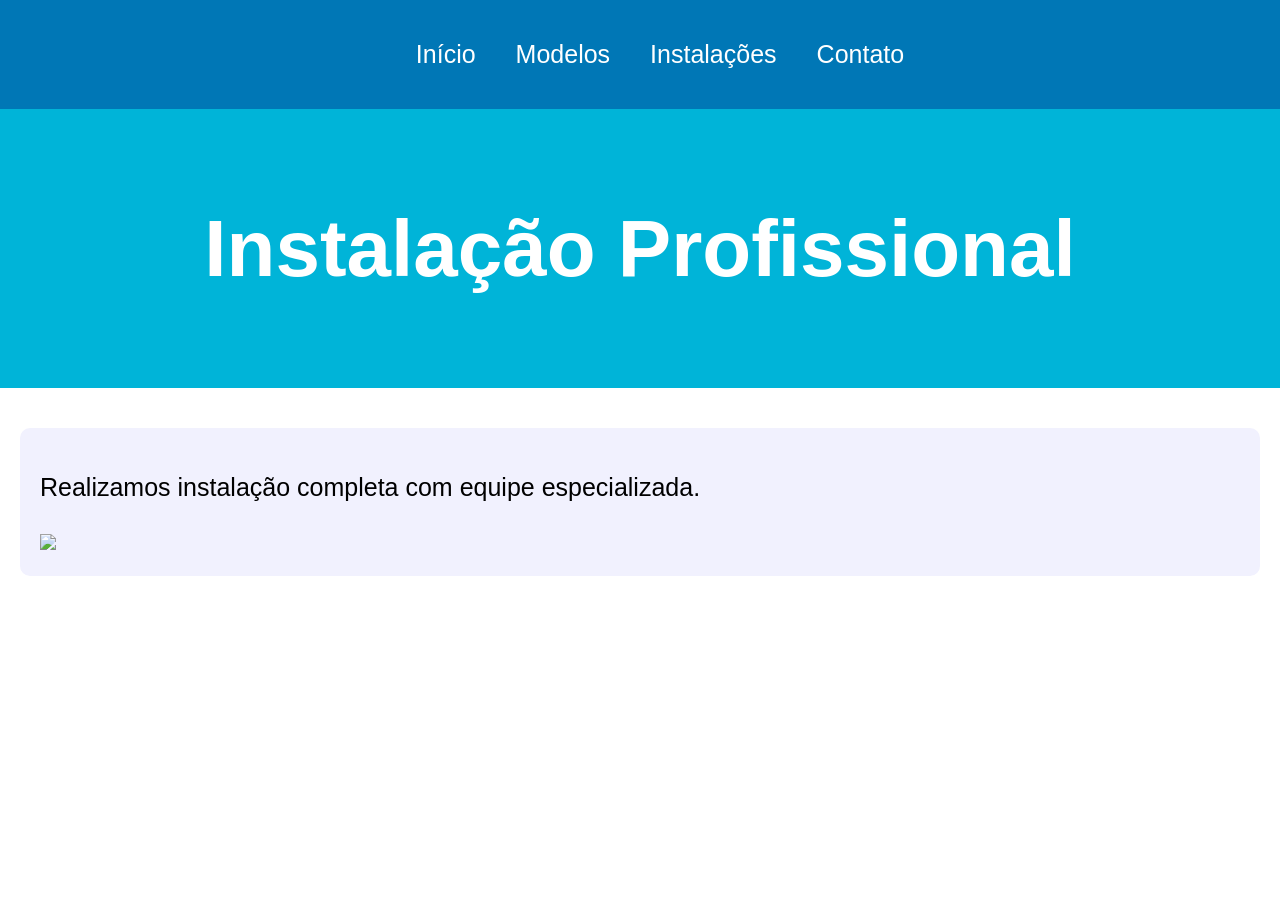
==== instalacoes.html @ 774a773b "commit" ====
<!DOCTYPE html>
<html lang="pt-BR">
<head>
<meta charset="UTF-8">
<title>Instalações</title>
<link rel="stylesheet" href="style.css">
</head>

<body>

<nav>
<ul>
<li><a href="index.html">Início</a></li>
<li><a href="modelos.html">Modelos</a></li>
<li><a href="instalacoes.html">Instalações</a></li>
<li><a href="contato.html">Contato</a></li>
</ul>
</nav>

<header>
<h1>Instalação Profissional</h1>
</header>

<div class="geral">

<div class="textos">
<p>Realizamos instalação completa com equipe especializada.</p>
<img src="img/piscina5.jpg">
</div>

</div>

</body>
</html>
---- style.css ----
body {
  margin: 0;
  font-family: Arial, sans-serif;
  background-color: white;
}


nav {
  background: #0077b6;
  padding: 40px;
}


nav ul {
  display: flex;
  justify-content: center;
  list-style: none;
  margin: 0;
  font-size: 25px;
}


nav ul li {
  margin: 0 20px;
}


nav ul li a {
  color: white;
  text-decoration: none;
}


header {
  background: #00b4d8;
  color: white;
  text-align: center;
  padding: 40px;
  font-size: 40px;
}


.geral {
  margin: auto;
  padding: 20px;
  font-size: 25px;
}


.textos {
  background:#f1f1fe;
  padding: 20px;
  margin: 20px 0;
  border-radius: 10px;
}


.imagem {
  width: 25%;
  border-radius: 100px;
  align-items: center;
  position: sticky;
}


.btn {
  display: inline-block;
  background: #0077b6;
  color: white;
  padding: 10px 20px;
  text-decoration: none;
  border-radius: 5px;
}
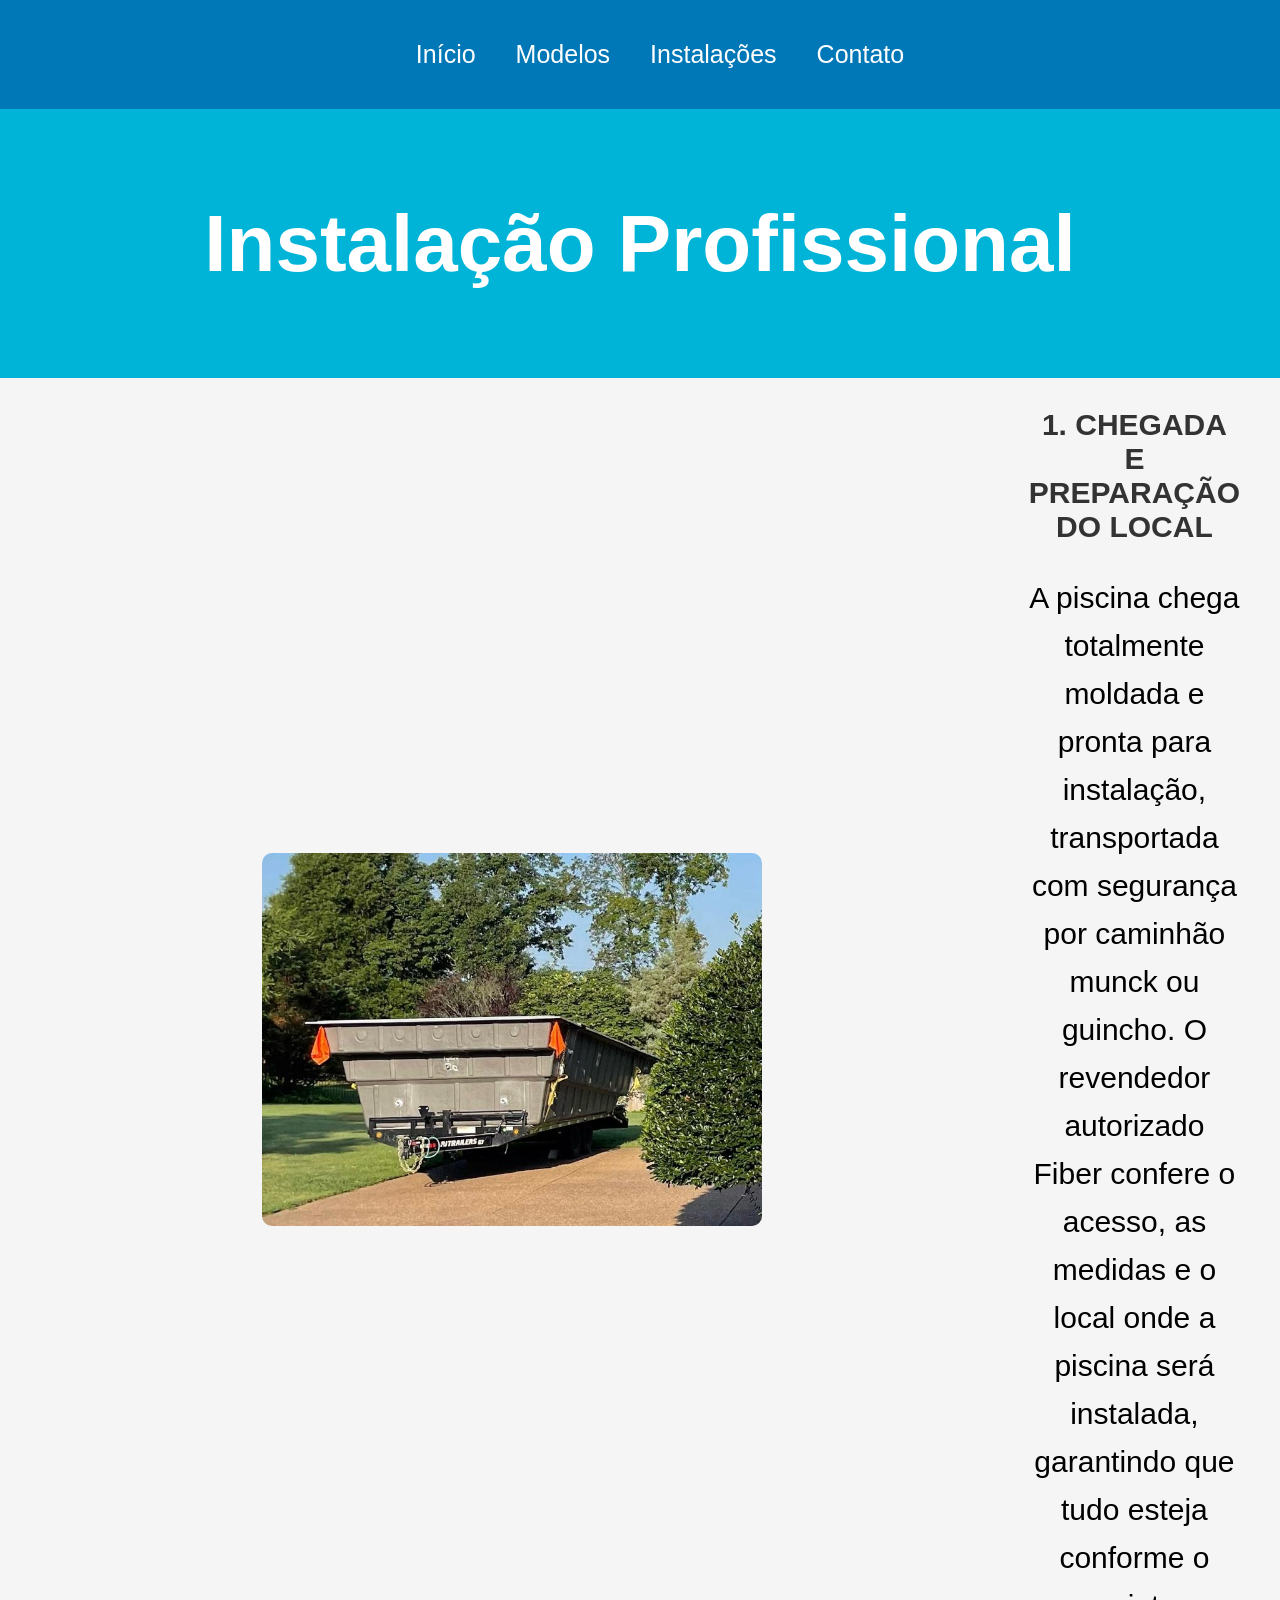
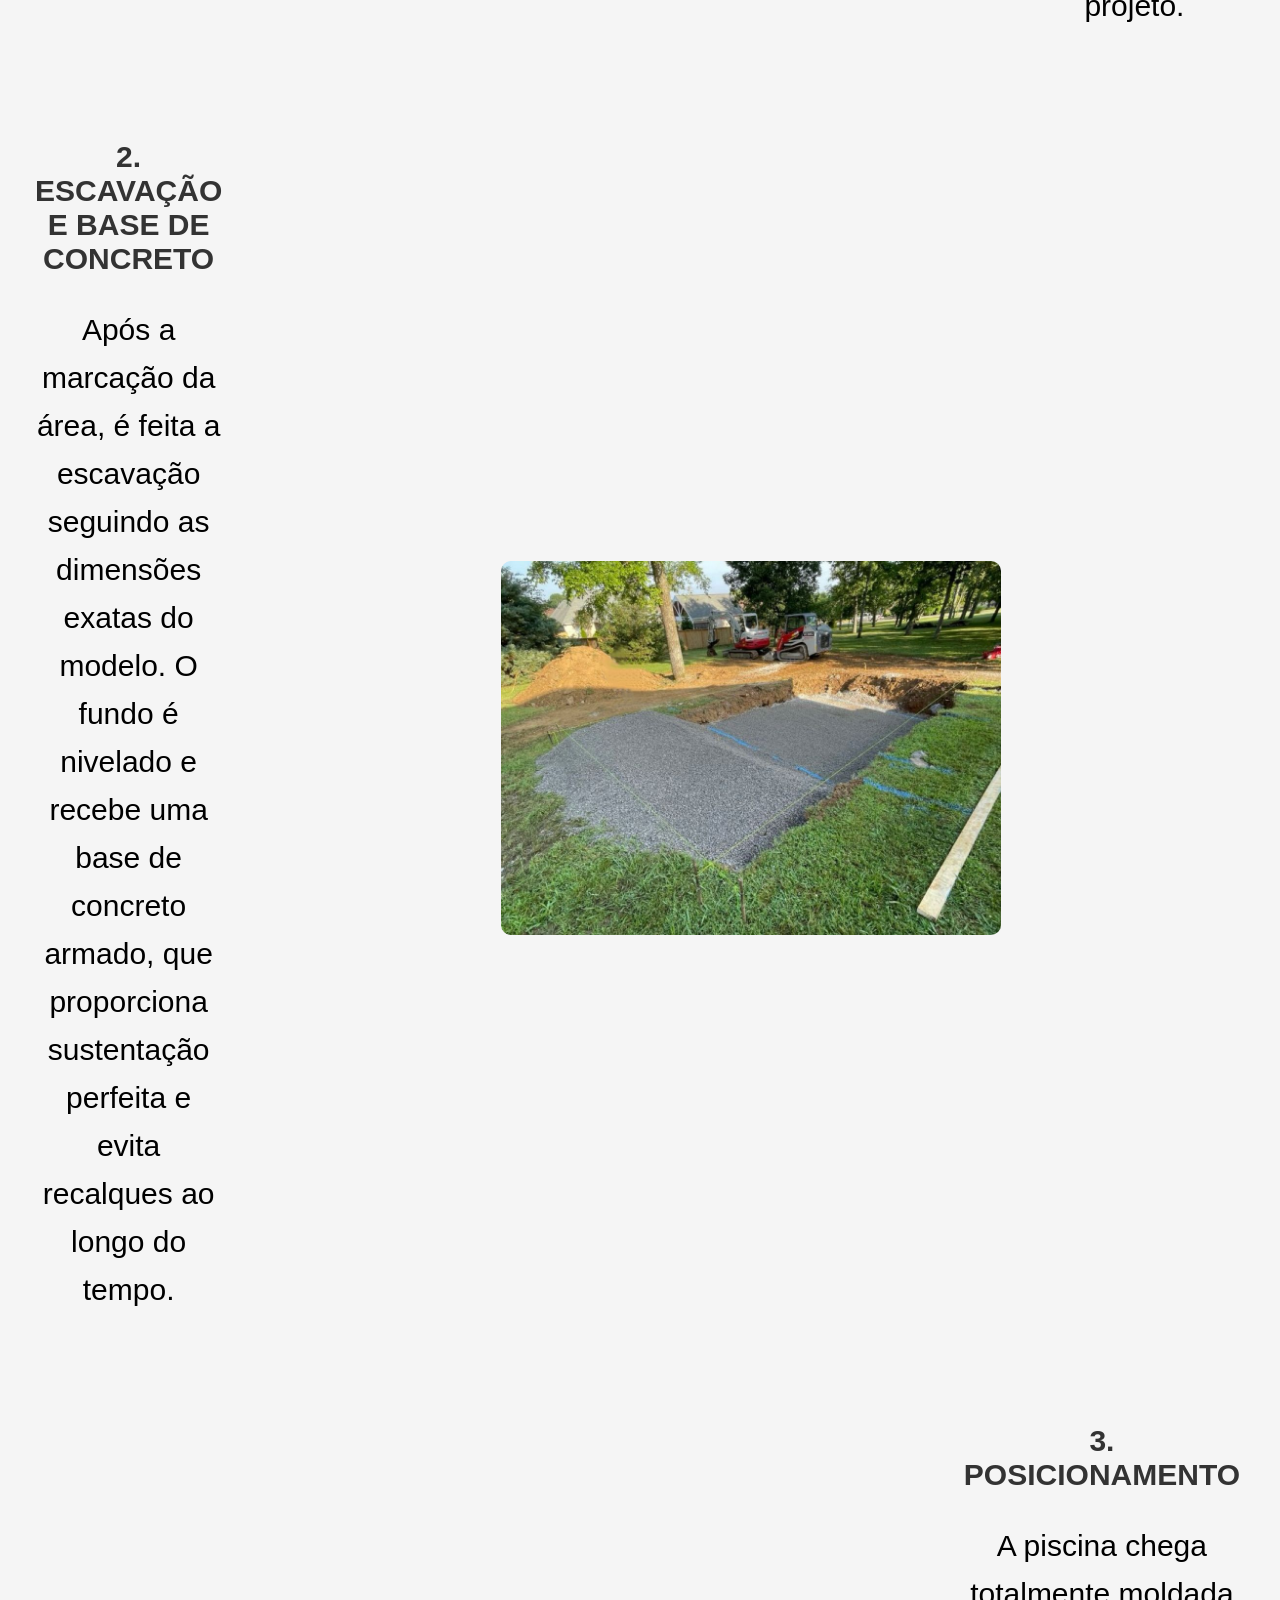
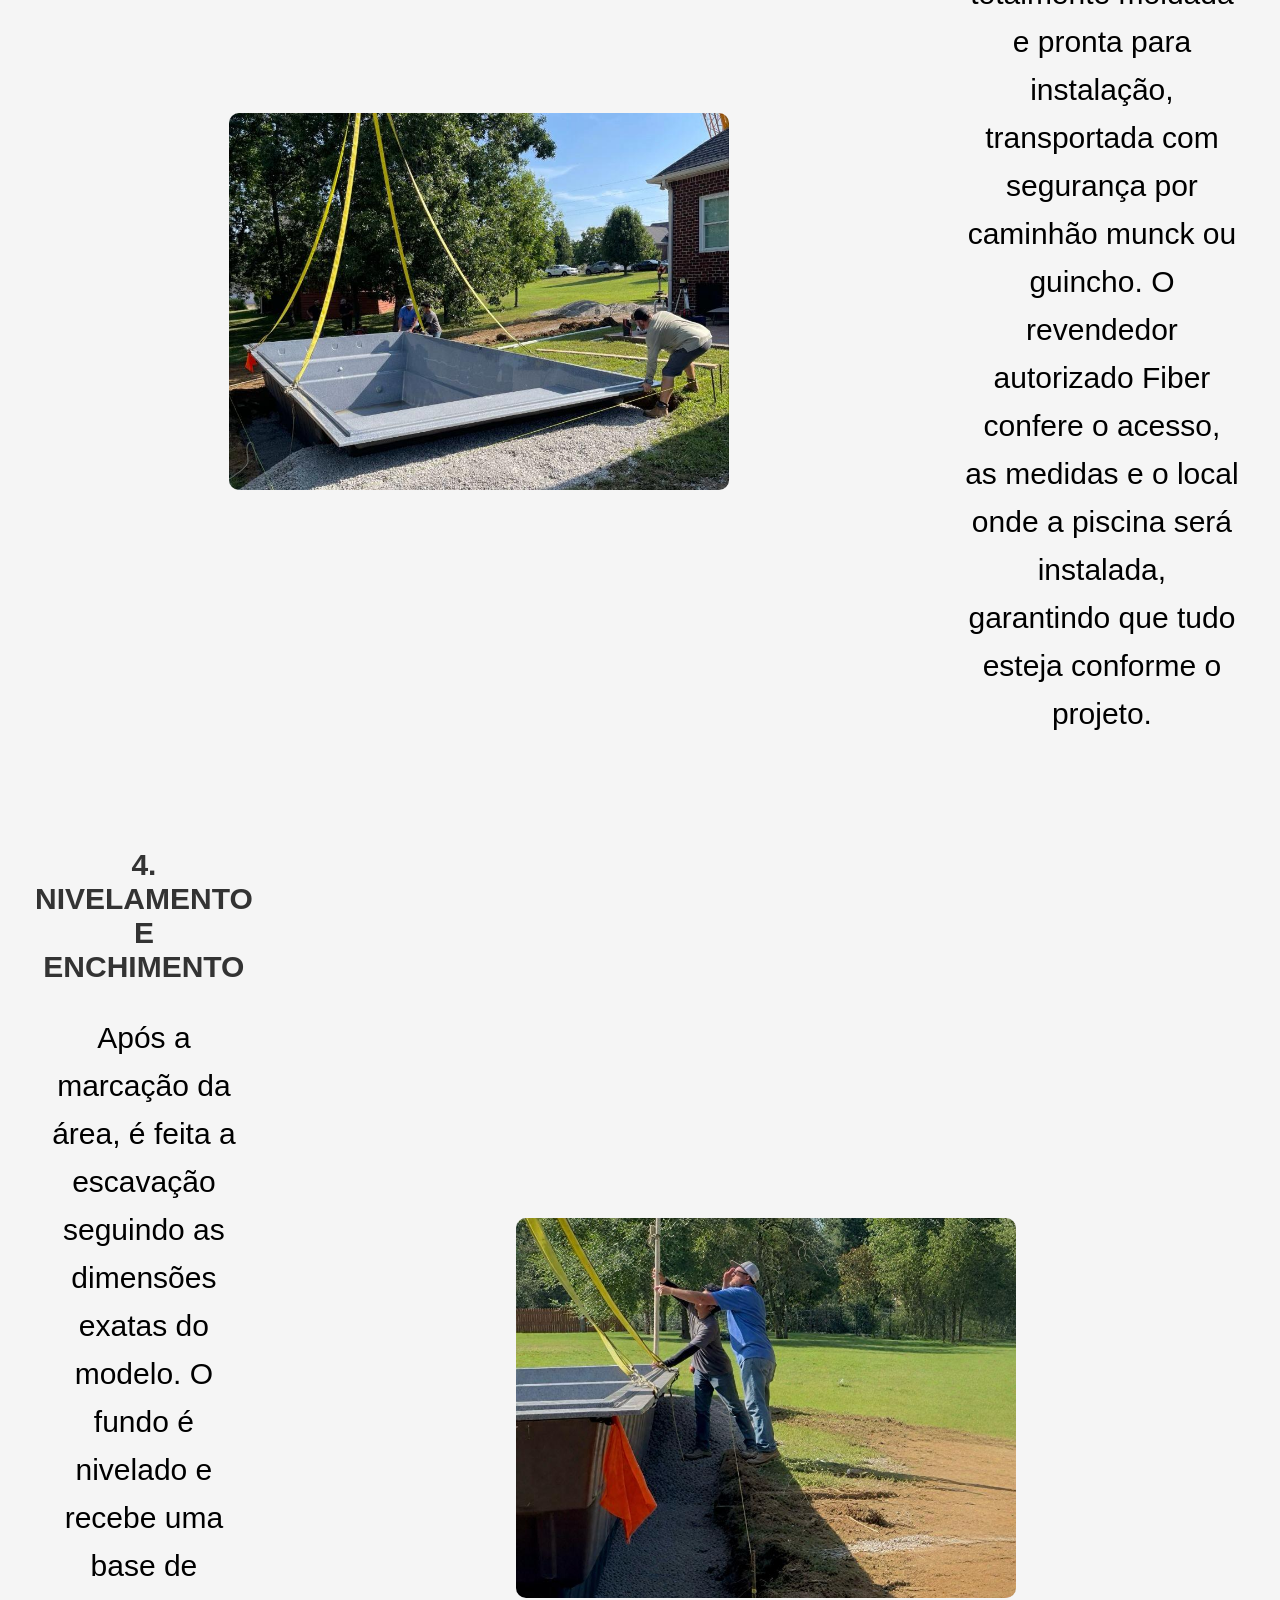
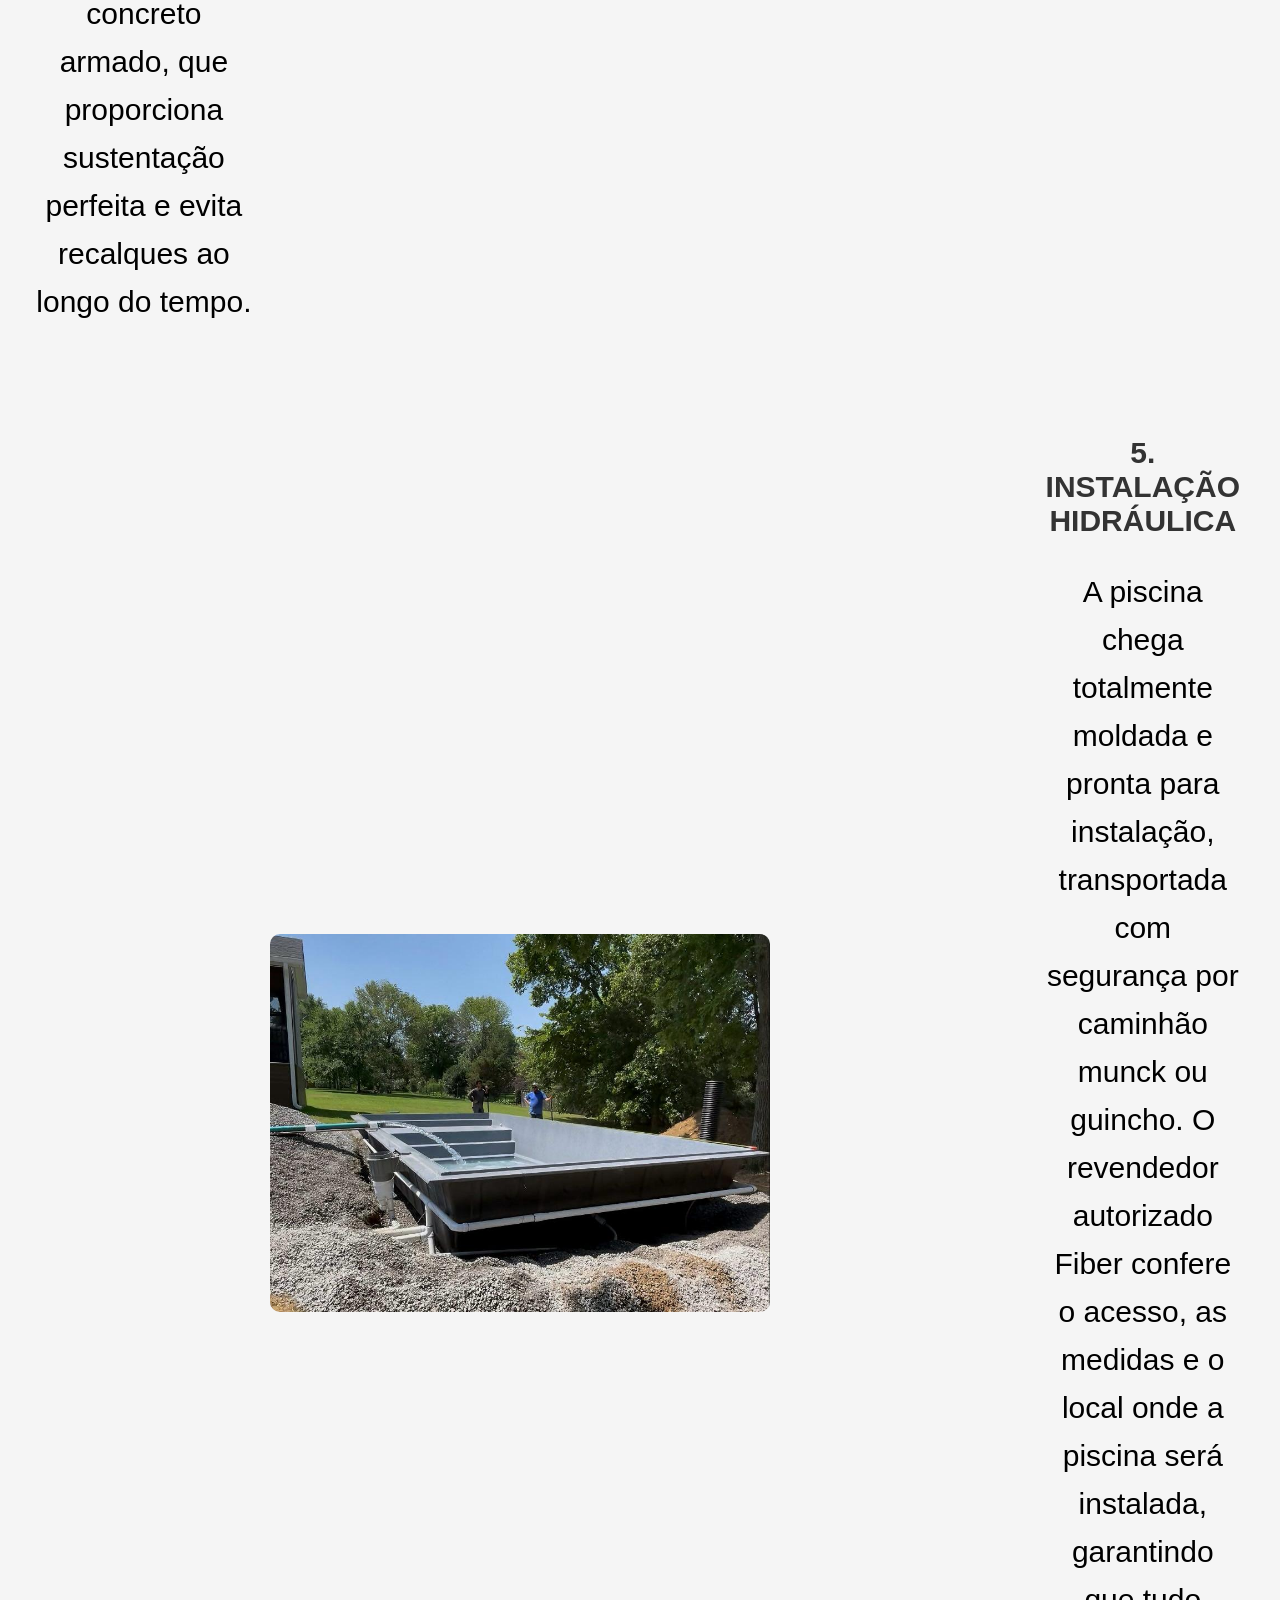
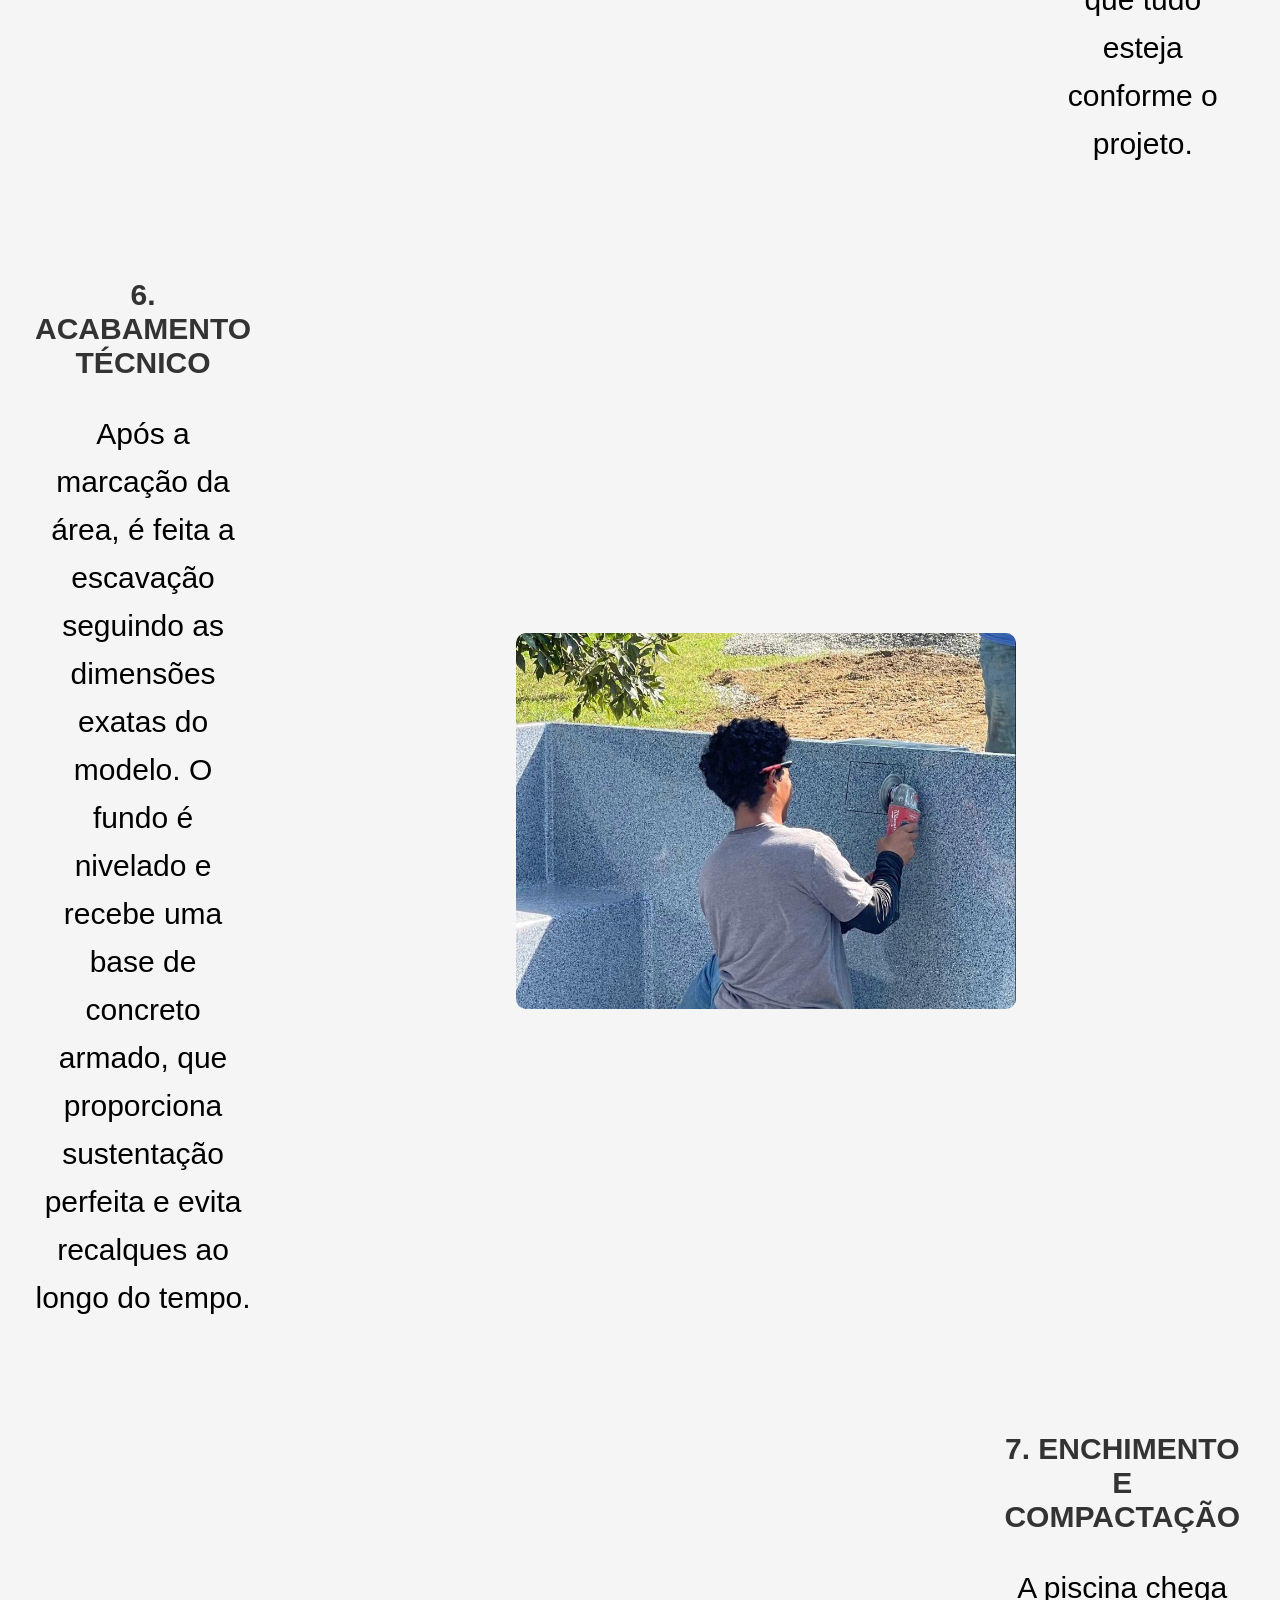
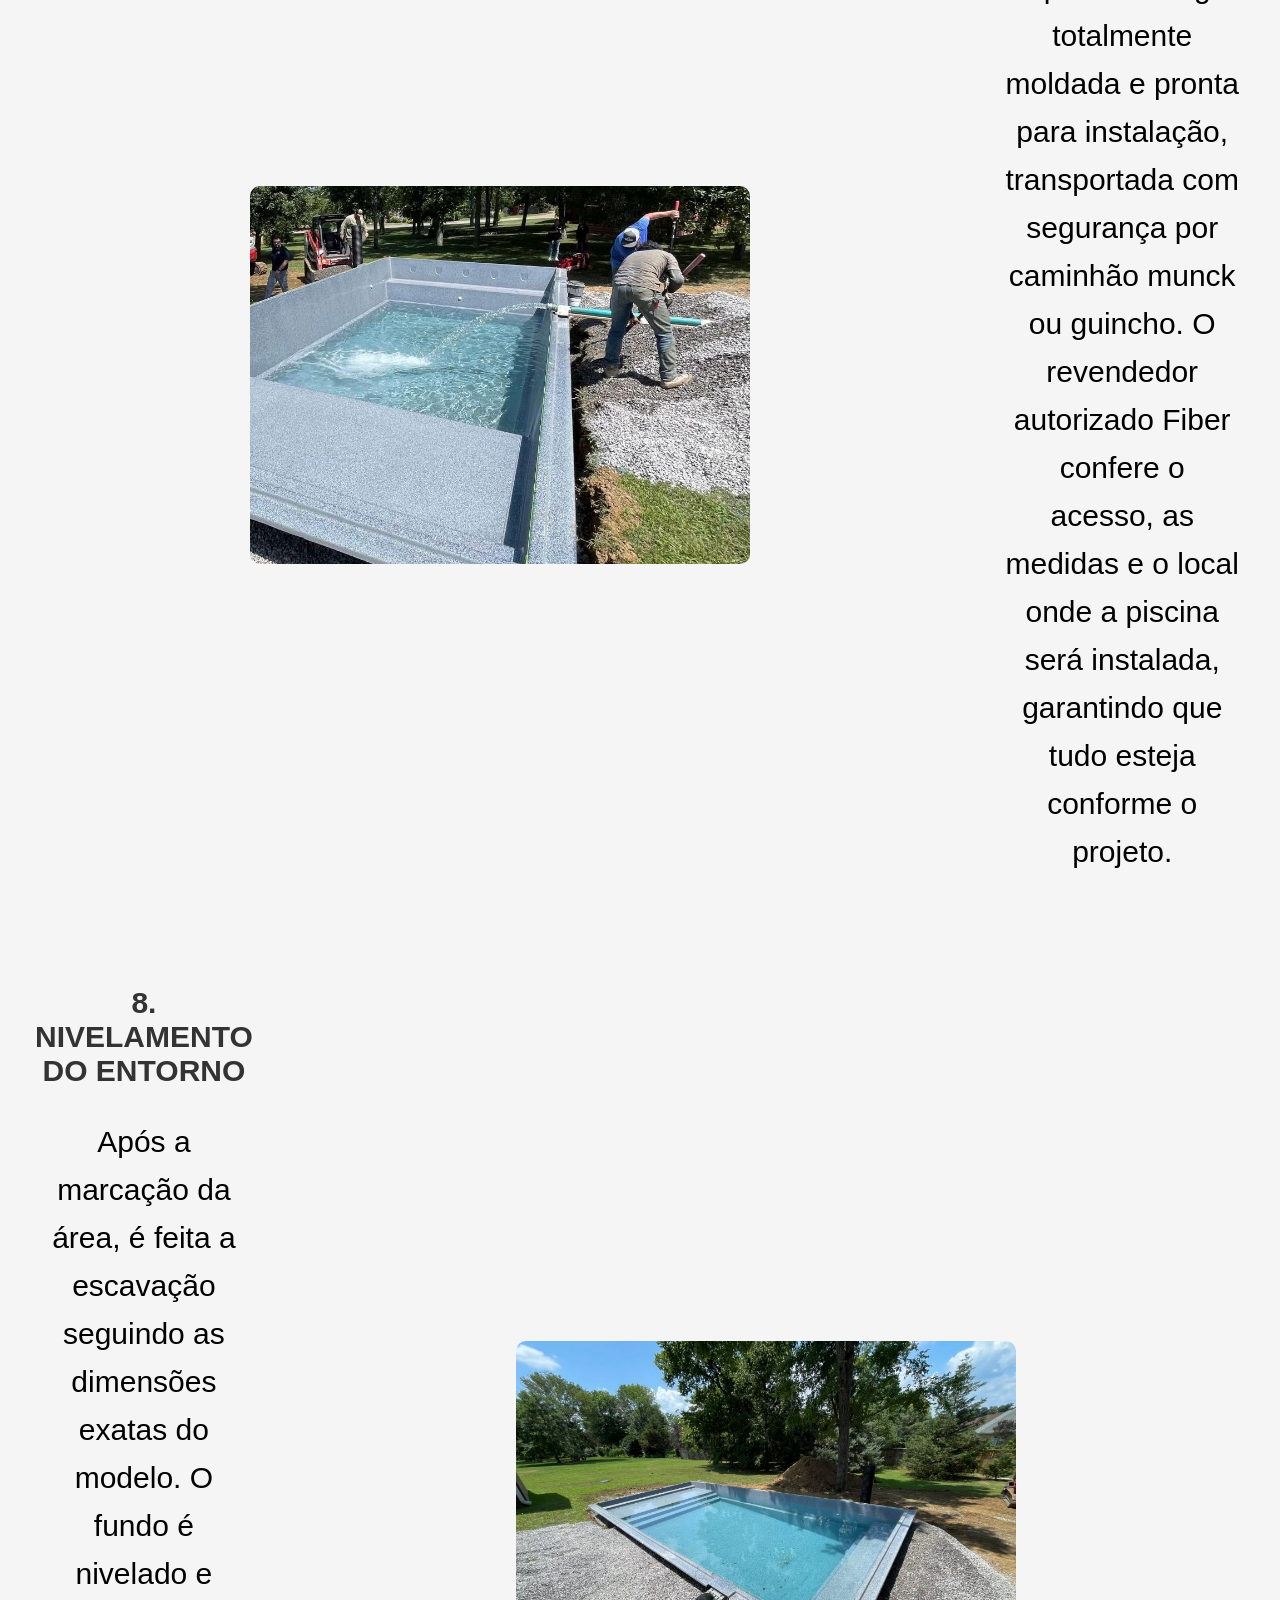
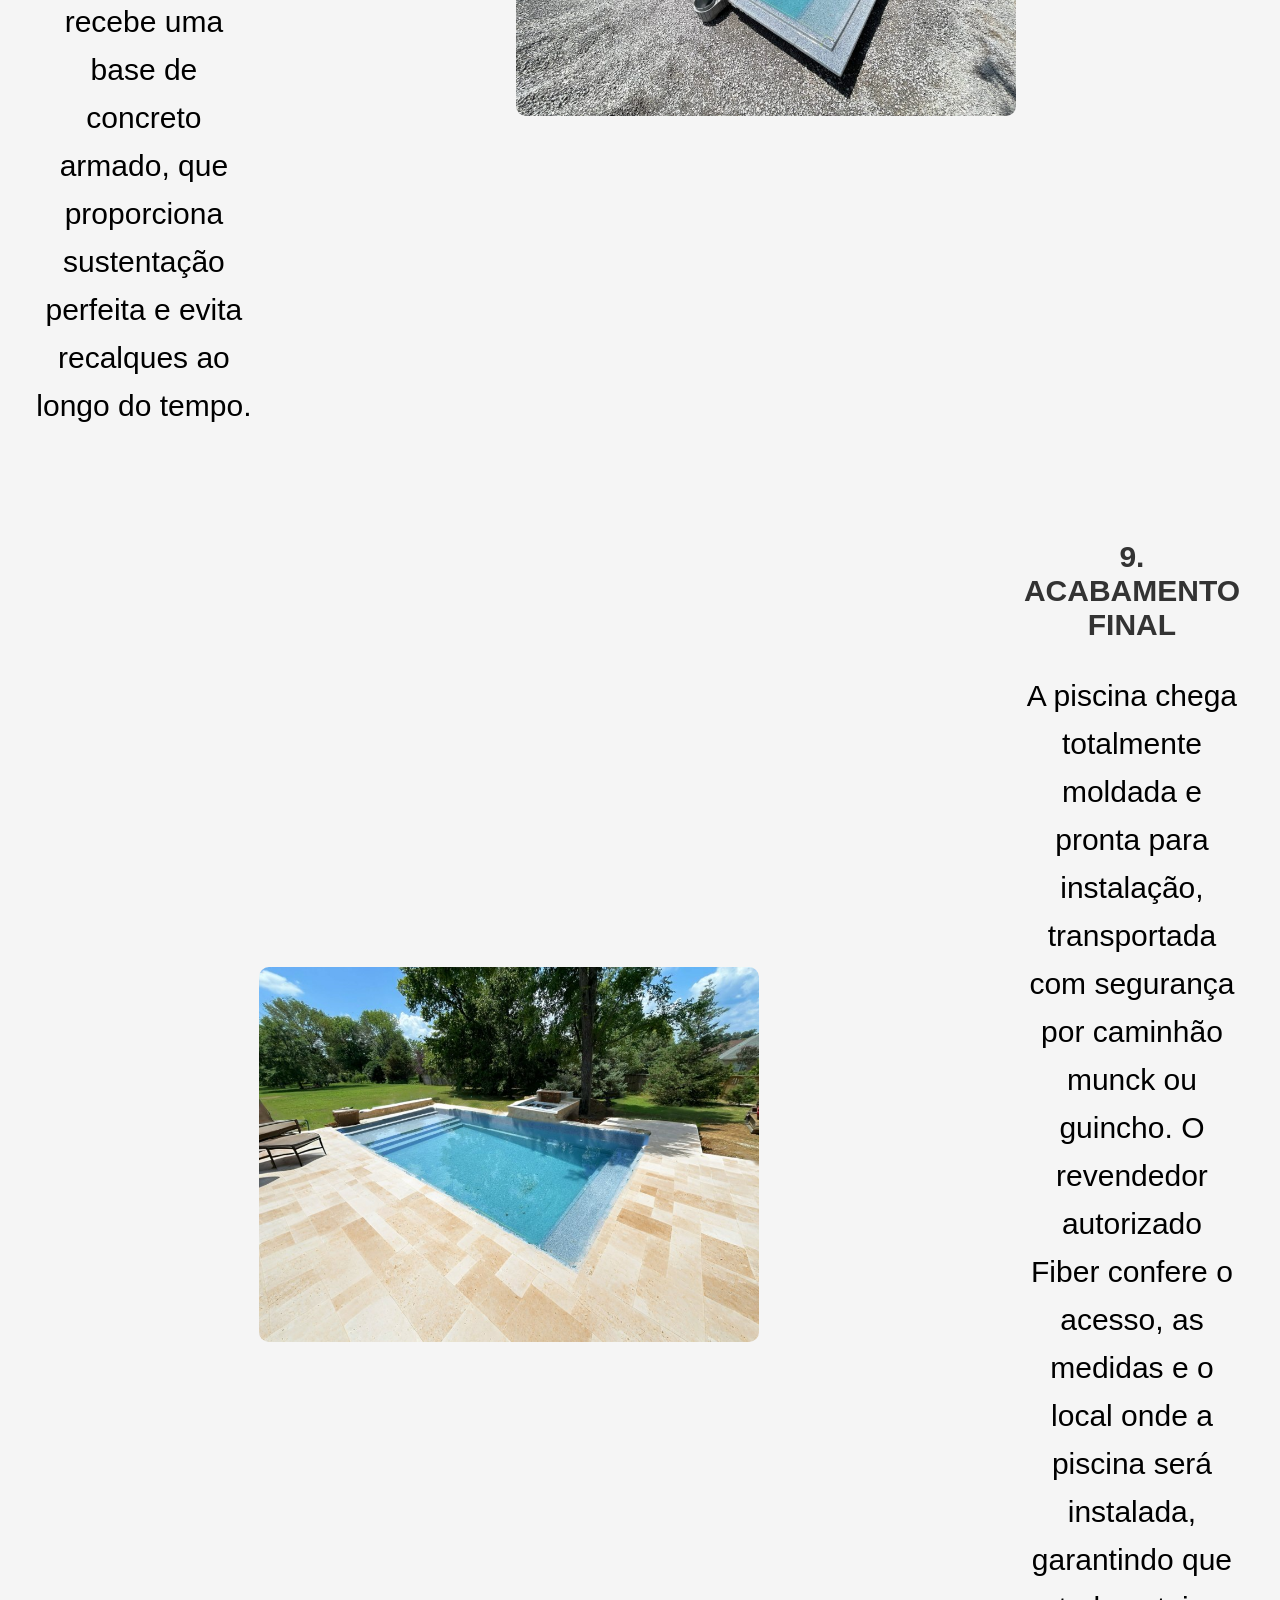
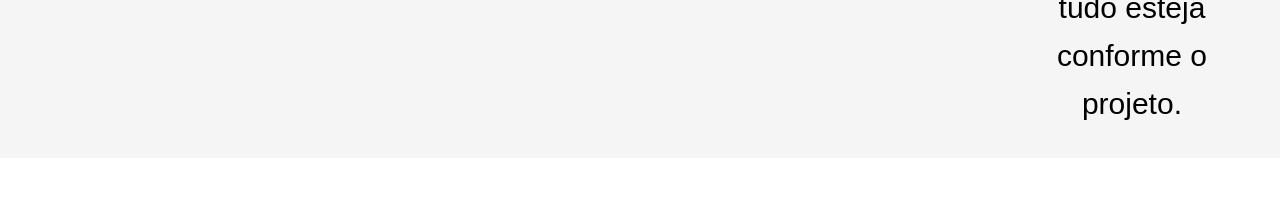
==== commit a4696910: "quarto commit" ====
--- a/instalacoes.html
+++ b/instalacoes.html
@@ -4,6 +4,7 @@
 <meta charset="UTF-8">
 <title>Instalações</title>
 <link rel="stylesheet" href="style.css">
+<link rel="shortcut icon" href="favicon.ico" type="image/x-icon">
 </head>
 
 <body>
@@ -21,13 +22,144 @@
 <h1>Instalação Profissional</h1>
 </header>
 
-<div class="geral">
+<div class="backgrond">
 
-<div class="textos">
-<p>Realizamos instalação completa com equipe especializada.</p>
-<img src="img/piscina5.jpg">
-</div>
+    <div class="bloco">
+        <div class="imagem">
+            <img src="instalação1.jpg" alt="">
+        </div>
 
+        <div class="texto">
+            <h3>1. CHEGADA E PREPARAÇÃO DO LOCAL</h3>
+            <p>
+            A piscina chega totalmente moldada e pronta para instalação, transportada com segurança por caminhão munck ou guincho.
+            O revendedor autorizado Fiber confere o acesso, as medidas e o local onde a piscina será instalada,
+            garantindo que tudo esteja conforme o projeto.
+            </p>
+        </div>
+        </div>
+
+        <div class="bloco reverse">
+        <div class="imagem">
+            <img src="instalação2.jpg" alt="">
+        </div>
+
+        <div class="texto">
+            <h3>2. ESCAVAÇÃO E BASE DE CONCRETO</h3>
+            <p>
+            Após a marcação da área, é feita a escavação seguindo as dimensões exatas do modelo.
+            O fundo é nivelado e recebe uma base de concreto armado, que proporciona sustentação perfeita
+            e evita recalques ao longo do tempo.
+            </p>
+        </div>
+        </div>
+
+            <div class="bloco">
+        <div class="imagem">
+            <img src="instalação3.jpg" alt="">
+        </div>
+
+        <div class="texto">
+            <h3>3. POSICIONAMENTO</h3>
+            <p>
+            A piscina chega totalmente moldada e pronta para instalação, transportada com segurança por caminhão munck ou guincho.
+            O revendedor autorizado Fiber confere o acesso, as medidas e o local onde a piscina será instalada,
+            garantindo que tudo esteja conforme o projeto.
+            </p>
+        </div>
+        </div>
+
+        <div class="bloco reverse">
+        <div class="imagem">
+            <img src="instalação4.jpg" alt="">
+        </div>
+
+        <div class="texto">
+            <h3>4. NIVELAMENTO E ENCHIMENTO</h3>
+            <p>
+            Após a marcação da área, é feita a escavação seguindo as dimensões exatas do modelo.
+            O fundo é nivelado e recebe uma base de concreto armado, que proporciona sustentação perfeita
+            e evita recalques ao longo do tempo.
+            </p>
+        </div>
+        </div>
+
+            <div class="bloco">
+        <div class="imagem">
+            <img src="instalação5.jpg" alt="">
+        </div>
+
+        <div class="texto">
+            <h3>5. INSTALAÇÃO HIDRÁULICA</h3>
+            <p>
+            A piscina chega totalmente moldada e pronta para instalação, transportada com segurança por caminhão munck ou guincho.
+            O revendedor autorizado Fiber confere o acesso, as medidas e o local onde a piscina será instalada,
+            garantindo que tudo esteja conforme o projeto.
+            </p>
+        </div>
+        </div>
+
+        <div class="bloco reverse">
+        <div class="imagem">
+            <img src="instalação6.jpg" alt="">
+        </div>
+
+        <div class="texto">
+            <h3>6. ACABAMENTO TÉCNICO</h3>
+            <p>
+            Após a marcação da área, é feita a escavação seguindo as dimensões exatas do modelo.
+            O fundo é nivelado e recebe uma base de concreto armado, que proporciona sustentação perfeita
+            e evita recalques ao longo do tempo.
+            </p>
+        </div>
+        </div>
+
+            <div class="bloco">
+        <div class="imagem">
+            <img src="instalação7.jpg" alt="">
+        </div>
+
+        <div class="texto">
+            <h3>7. ENCHIMENTO E COMPACTAÇÃO</h3>
+            <p>
+            A piscina chega totalmente moldada e pronta para instalação, transportada com segurança por caminhão munck ou guincho.
+            O revendedor autorizado Fiber confere o acesso, as medidas e o local onde a piscina será instalada,
+            garantindo que tudo esteja conforme o projeto.
+            </p>
+        </div>
+        </div>
+
+        <div class="bloco reverse">
+        <div class="imagem">
+            <img src="instalação8.jpg" alt="">
+        </div>
+
+        <div class="texto">
+            <h3>8. NIVELAMENTO DO ENTORNO</h3>
+            <p>
+            Após a marcação da área, é feita a escavação seguindo as dimensões exatas do modelo.
+            O fundo é nivelado e recebe uma base de concreto armado, que proporciona sustentação perfeita
+            e evita recalques ao longo do tempo.
+            </p>
+        </div>
+        </div>
+
+            <div class="bloco">
+        <div class="imagem">
+            <img src="instalação9.jpg" alt="">
+        </div>
+
+        <div class="texto">
+            <h3>9. ACABAMENTO FINAL</h3>
+            <p>
+            A piscina chega totalmente moldada e pronta para instalação, transportada com segurança por caminhão munck ou guincho.
+            O revendedor autorizado Fiber confere o acesso, as medidas e o local onde a piscina será instalada,
+            garantindo que tudo esteja conforme o projeto.
+            </p>
+        </div>
+        </div>
+
+    </div>
 </div>
 
 </body>
--- a/style.css
+++ b/style.css
@@ -33,9 +33,9 @@
 
 header {
   background: #00b4d8;
-  color: white;
+  color: rgb(255, 255, 255);
   text-align: center;
-  padding: 40px;
+  padding: 35px;
   font-size: 40px;
 }
 
@@ -49,25 +49,119 @@
 
 .textos {
   background:#f1f1fe;
+  color: black;
   padding: 20px;
-  margin: 20px 0;
+  margin-right: 100px;
   border-radius: 10px;
+  margin-left: 15px;
+}
+
+.textos2{
+  max-width: 500px;
+  margin-left: 70px;
+  
+}
+.imagem{
+  width: 1000px;
+  border-radius: 35px
 }
 
 
-.imagem {
-  width: 25%;
-  border-radius: 100px;
-  align-items: center;
-  position: sticky;
+.grid{
+  display: grid;
+  grid-template-columns: repeat( 3, 1fr );
+  flex-direction: row;
+  text-align: center;
+}
+
+.grid img{
+  width: 70%;
+  height: 280px;
+  object-fit: cover;
+  border-radius: 10px;
+  flex-direction: row;
+}
+
+.maps{
+  width: 40%;
+  height: 100%;
 }
 
 
-.btn {
-  display: inline-block;
-  background: #0077b6;
-  color: white;
-  padding: 10px 20px;
-  text-decoration: none;
-  border-radius: 5px;
+.contato {
+    padding: 40px;
+    display: flex;
+    flex-wrap: wrap;
+    gap: 50px;
+}
+
+.form-contato {
+    background: white;
+    border-radius: 10px;
+}
+
+input{
+    width: 100%;
+    padding: 10px;
+    margin-top: 10px;
+    border-radius: 5px;
+    font-size: 14px;
+    background-color: #dbdbdb;
+    color: black;
+}
+h2{
+  color: black; 
+}
+button {
+    margin-top: 15px;
+    padding: 15px;  
+    margin-left: 10px;
+    width: 100%;
+    background-color: #77c1cf;
+    color: rgb(255, 253, 253);
+    border: none;
+    border-radius: 5px;
+    font-size: 16px;
+}
+.bloco {
+  display: flex;
+  align-items: center;
+  gap: 40px;
+  margin-bottom: 50px;
+  text-align: center;
+  margin-right: 40px;
+  margin-left: 35px;
+}
+
+.backgrond{
+  background-color: #f5f5f5;
+}
+.bloco.reverse {
+  flex-direction: row-reverse;
+  text-align: center;
+}
+
+.imagem img{
+  width: 100%;
+  max-width: 500px;
+  border-radius: 10px;
+  margin-top: 45px;
+}
+
+.texto {
+  flex: 1;
+}
+
+.texto h3 {
+  font-size: 16px;
+  font-weight: bold;
+  color: #333;
+  margin-bottom: 10px;
+  font-size: 30px;
+}
+
+.texto p {
+  line-height: 1.6;
+  font-size: 30px;
+
 }
